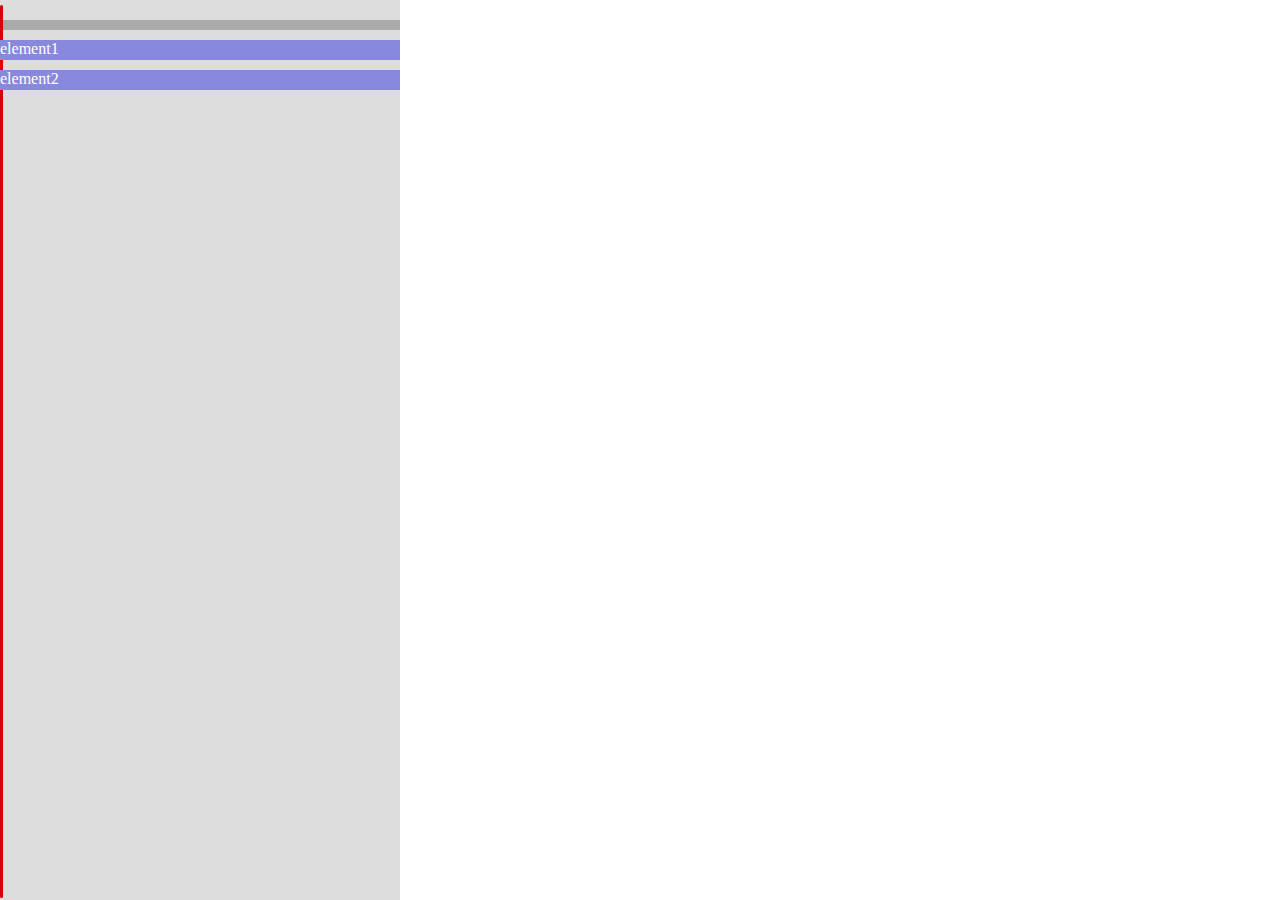
==== timeline/sample.html @ cbff1c0f "Add timeline sample" ====
<!DOCTYPE html>
<html>
 <head>
  <meta charset="utf-8">
  <meta name="viewport" content="width=device-width">
  <title>Animation Layer Timeline sample</title>
  <link rel="stylesheet" href="timeline.css" type="text/css"/>
  <script src="timeline.js"></script>
 </head>
 <body>
  <!-- This container included timeline and animation layers -->
  <div class="container" id="scrubber"></div>
 </body>
</html>
---- timeline/timeline.css ----
.container {
  background: #DDD;
  height: 100%;
  left: 0;
  margin: 0;
  padding: 0;
  position: absolute;
  top: 0;
  width: 400px;
}

.line {
  background: #aaa;
  height: 10px;
  position: relative;
  top: 20px;
  width: 100%;
}

.scrubber {
  background: #D00;
  border-radius: 3px;
  left: 0%;
  position: absolute;
  top: -15px; /* -0.5 x (.line height - .toggle height) */
  width: 3px;
  -webkit-transform: translateZ(0);
  cursor: col-resize;
}

.layer {
  position: absolute;
  background: #00D;
  height: 20px;
  width: 100%;
  top: 40px;
  color: white;
}

.elementLayer {
  position: absolute;
  background: #88D;
  height: 20px;
  width: 100%;
  top: 40px;
  color: white;
}

.groupLayer {
  position: absolute;
  background: #8D8;
  height: 20px;
  width: 100%;
  top: 40px;
  color: white;
}
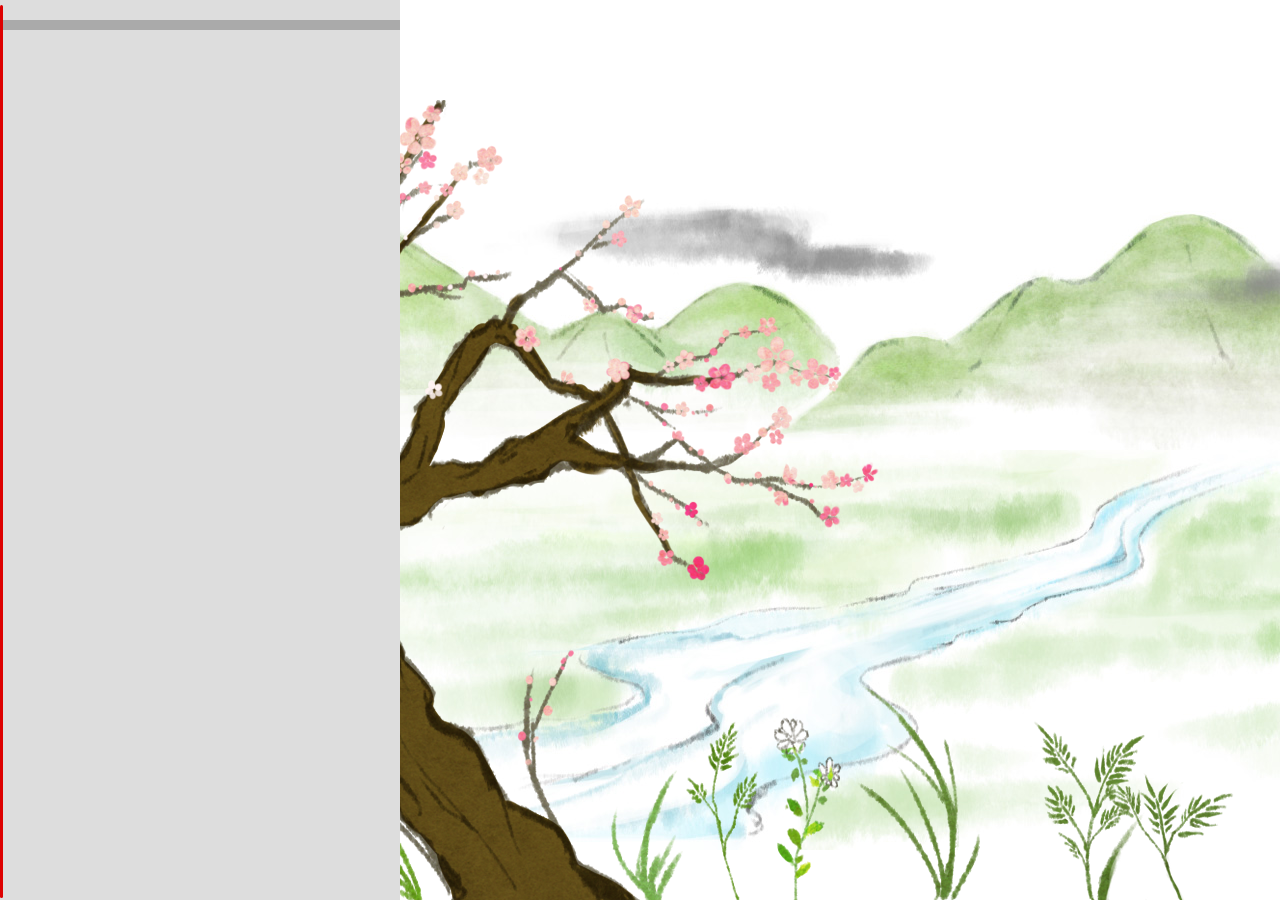
==== commit 3936a642: "merge for Daisuke's Demo" ====
--- a/timeline/sample.html
+++ b/timeline/sample.html
@@ -4,11 +4,28 @@
   <meta charset="utf-8">
   <meta name="viewport" content="width=device-width">
   <title>Animation Layer Timeline sample</title>
+  <link rel="stylesheet" href="sample.css" type="text/css"/>
   <link rel="stylesheet" href="timeline.css" type="text/css"/>
   <script src="timeline.js"></script>
+  <script src="sample.js"></script>
  </head>
  <body>
-  <!-- This container included timeline and animation layers -->
+  <main>
+      <section id="background">
+        <div class="left"></div>
+        <div class="right"></div>
+      </section>
+      <section id="middleground">
+        <div class="left"></div>
+        <div class="right"></div>
+      </section>
+      <section id="foreground">
+        <div class="left"></div>
+        <div class="right"></div>
+      </section>
+  </main>
+    <!-- This container included timeline and animation layers -->
   <div class="container" id="scrubber"></div>
+
  </body>
 </html>
--- a/timeline/sample.css
+++ b/timeline/sample.css
@@ -0,0 +1,36 @@
+section {
+  position: absolute;
+  left: 0;
+  top: 0;
+  overflow: hidden;
+  width: 100%;
+  height: 100vh;
+  will-change: transform;
+}
+
+section div {
+  position: absolute;
+  left: 0;
+  background-repeat: repeat-x;
+}
+
+#background div {
+  background-image: url(images/layer1.jpg);
+  bottom: 450px;
+  width: 1524px;
+  height: 279px;
+}
+
+#middleground div {
+  background-image: url(images/layer2.jpg);
+  bottom: 50px;
+  width: 1832px;
+  height: 400px;
+}
+
+#foreground div {
+  background-image: url(images/layer3.png);
+  bottom: 0;
+  width: 2048px;
+  height: 800px;
+}--- a/timeline/timeline.css
+++ b/timeline/timeline.css
@@ -54,3 +54,12 @@
   top: 40px;
   color: white;
 }
+
+.animationLayer {
+  position: absolute;
+  background: #D88;
+  height: 20px;
+  width: 100%;
+  top: 40px;
+  color: white;
+}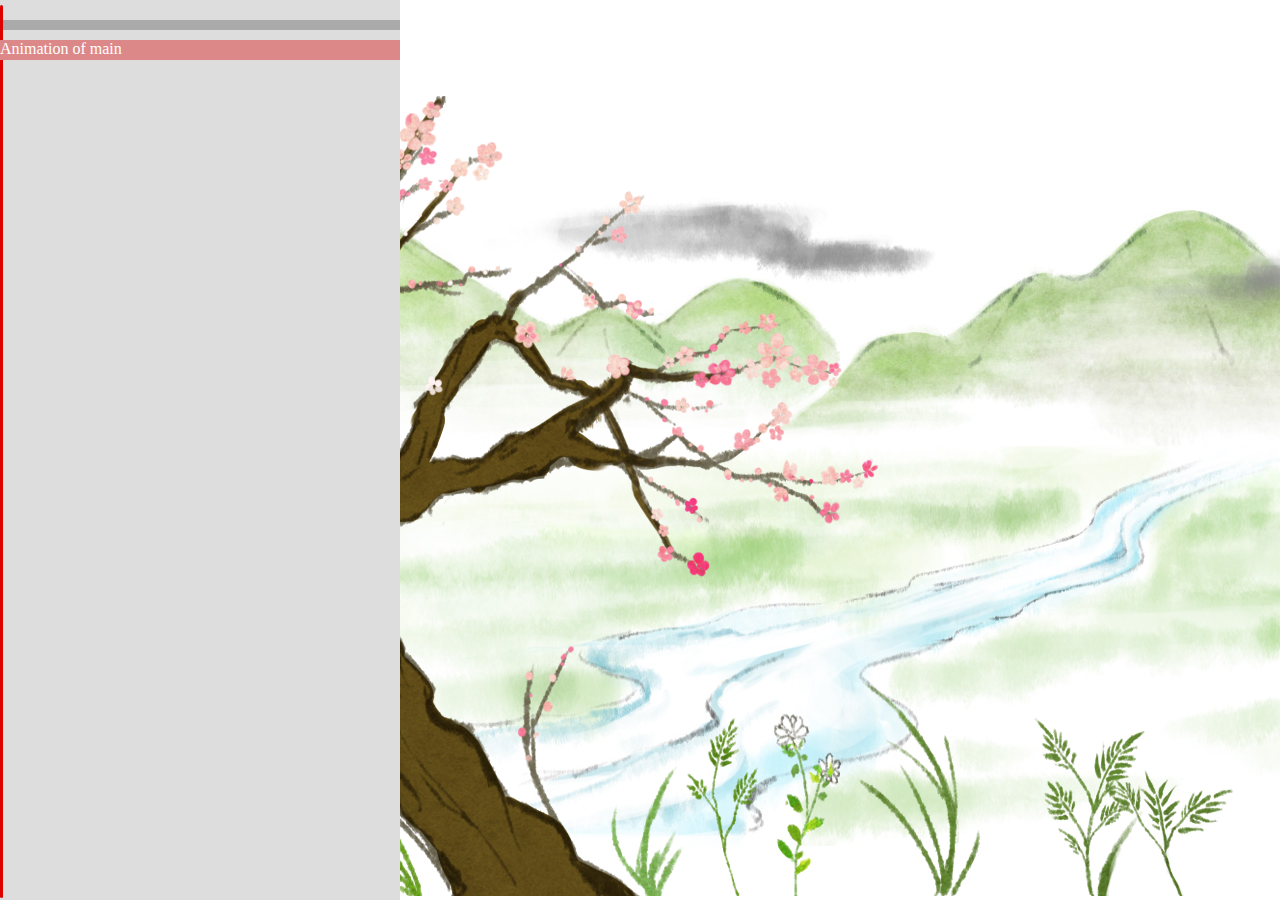
==== commit 1606ddda: "Apply the daisuke's demo" ====
--- a/timeline/sample.html
+++ b/timeline/sample.html
@@ -4,26 +4,21 @@
   <meta charset="utf-8">
   <meta name="viewport" content="width=device-width">
   <title>Animation Layer Timeline sample</title>
-  <link rel="stylesheet" href="sample.css" type="text/css"/>
   <link rel="stylesheet" href="timeline.css" type="text/css"/>
+  <link rel="stylesheet" href="main.css">
+  <script src="define.js"></script>
+  <script src="main.js"></script>
   <script src="timeline.js"></script>
-  <script src="sample.js"></script>
  </head>
- <body>
-  <main>
+ <body role="document">
+    <main>
       <section id="background">
-        <div class="left"></div>
-        <div class="right"></div>
       </section>
       <section id="middleground">
-        <div class="left"></div>
-        <div class="right"></div>
       </section>
       <section id="foreground">
-        <div class="left"></div>
-        <div class="right"></div>
       </section>
-  </main>
+    </main>
     <!-- This container included timeline and animation layers -->
   <div class="container" id="scrubber"></div>
 
--- a/timeline/main.css
+++ b/timeline/main.css
@@ -0,0 +1,37 @@
+main {
+  width: 100%;
+  height: 100vh;
+}
+
+section {
+  position: absolute;
+  left: 0;
+  will-change: transform;
+}
+
+#background {
+  bottom: 450px;
+}
+
+#middleground {
+  bottom: 50px;
+}
+
+#foreground {
+  bottom: 0px;
+}
+
+#background iframe {
+  width: 1524px;
+  height: 279px;
+}
+
+#middleground iframe {
+  width: 1832px;
+  height: 400px;
+}
+
+#foreground iframe {
+  width: 2048px;
+  height: 800px;
+}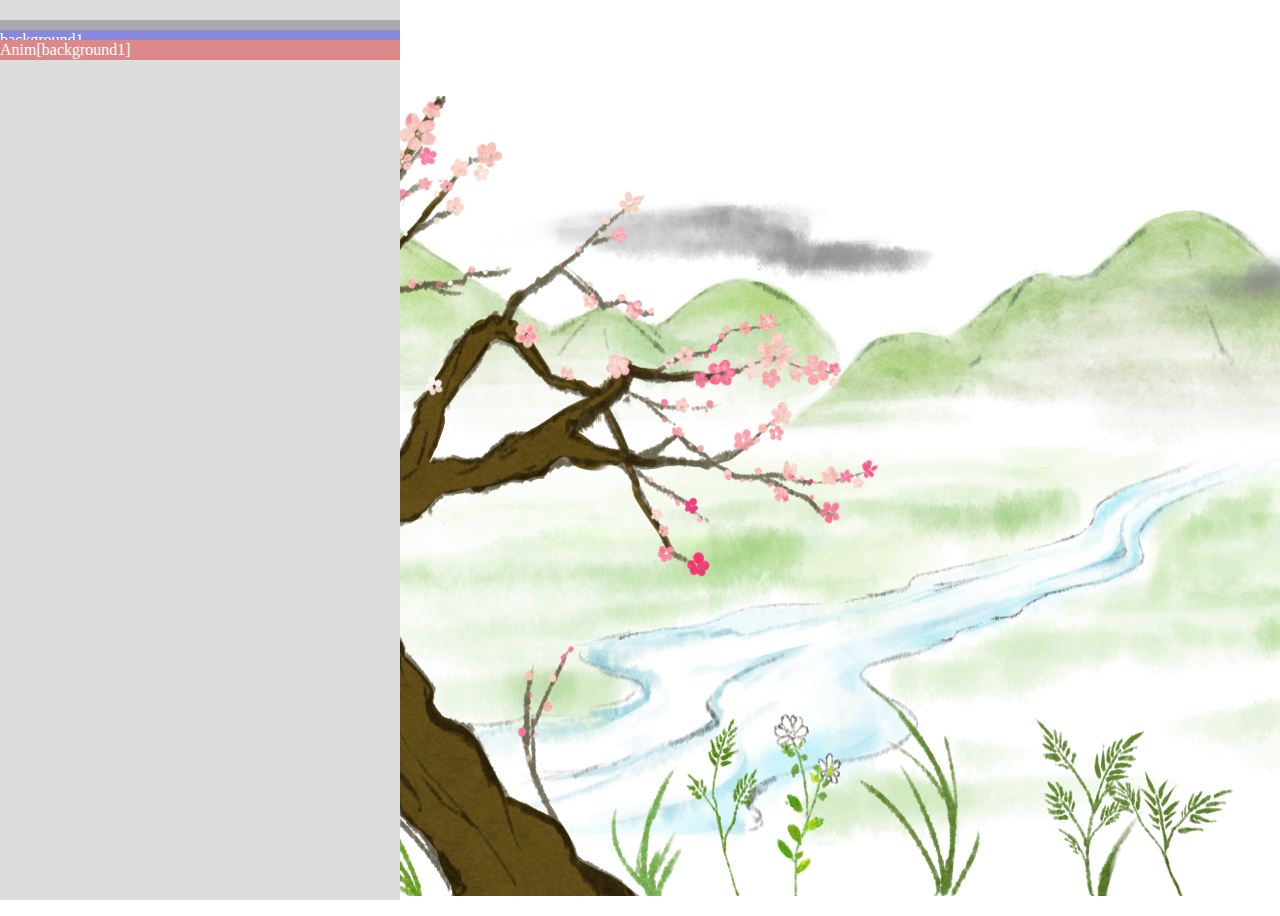
==== commit be463420: "catch up with butterfly" ====
--- a/timeline/sample.html
+++ b/timeline/sample.html
@@ -16,6 +16,8 @@
       </section>
       <section id="middleground">
       </section>
+      <section id="playground">
+      </section>
       <section id="foreground">
       </section>
     </main>
--- a/timeline/timeline.css
+++ b/timeline/timeline.css
@@ -26,15 +26,7 @@
   width: 3px;
   -webkit-transform: translateZ(0);
   cursor: col-resize;
-}
-
-.layer {
-  position: absolute;
-  background: #00D;
-  height: 20px;
-  width: 100%;
-  top: 40px;
-  color: white;
+  z-index:999;
 }
 
 .elementLayer {
@@ -44,22 +36,15 @@
   width: 100%;
   top: 40px;
   color: white;
+  line-height: 20px;
 }
 
-.groupLayer {
-  position: absolute;
-  background: #8D8;
-  height: 20px;
-  width: 100%;
-  top: 40px;
-  color: white;
-}
-
-.animationLayer {
+.effectLayer {
   position: absolute;
   background: #D88;
   height: 20px;
   width: 100%;
   top: 40px;
   color: white;
+  line-height: 20px;
 }--- a/timeline/main.css
+++ b/timeline/main.css
@@ -7,6 +7,7 @@
   position: absolute;
   left: 0;
   will-change: transform;
+  width: 100%;
 }
 
 #background {
@@ -21,17 +22,22 @@
   bottom: 0px;
 }
 
+section iframe {
+  width: 100%;
+}
+
 #background iframe {
-  width: 1524px;
   height: 279px;
 }
 
 #middleground iframe {
-  width: 1832px;
   height: 400px;
 }
 
+#playground iframe {
+  height: 100vh;
+}
+
 #foreground iframe {
-  width: 2048px;
   height: 800px;
 }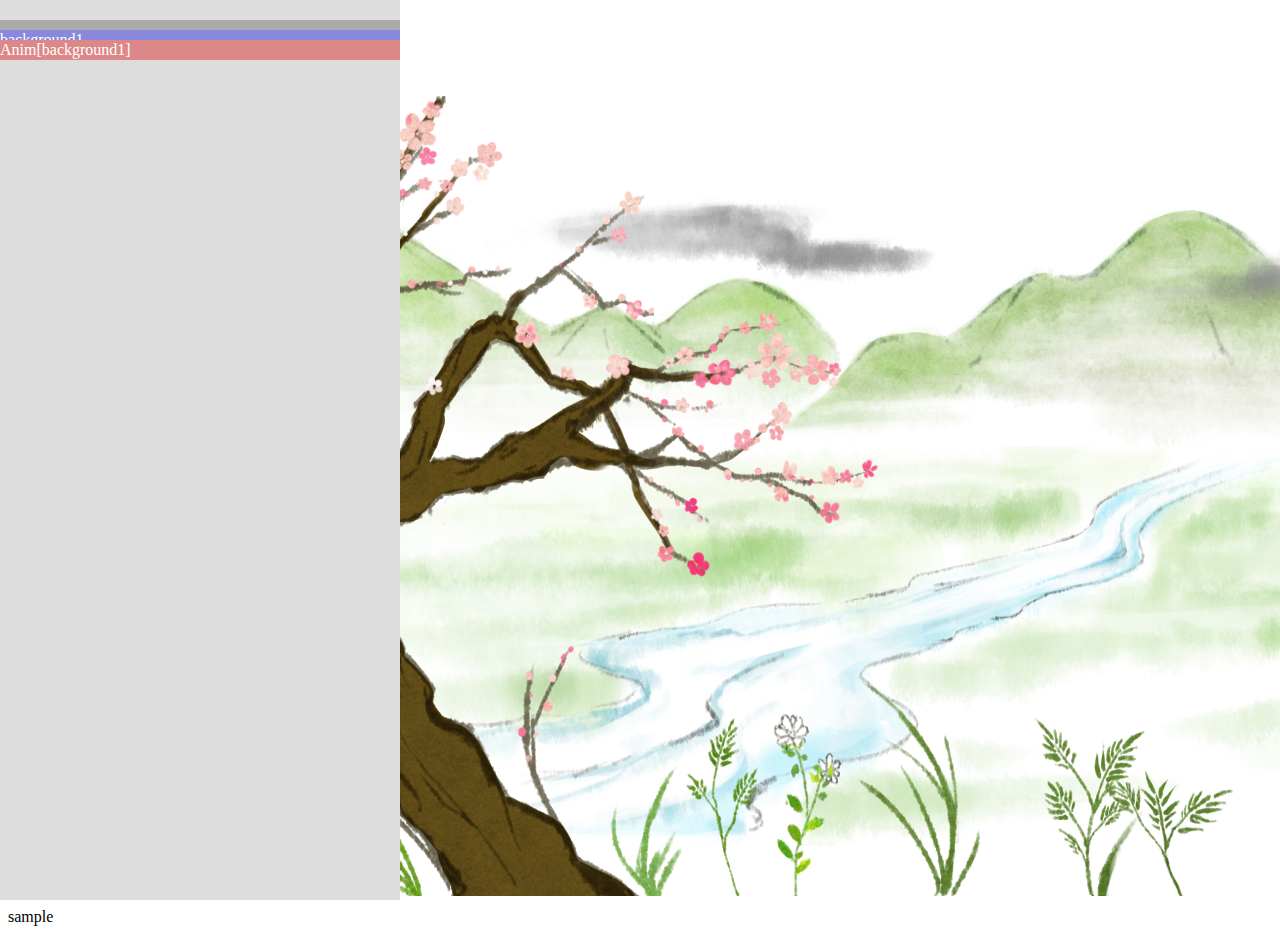
==== commit 13830760: "add butterfly timeline" ====
--- a/timeline/sample.html
+++ b/timeline/sample.html
@@ -16,13 +16,11 @@
       </section>
       <section id="middleground">
       </section>
-      <section id="playground">
-      </section>
       <section id="foreground">
       </section>
     </main>
     <!-- This container included timeline and animation layers -->
   <div class="container" id="scrubber"></div>
-
+  <div>sample</div>
  </body>
 </html>
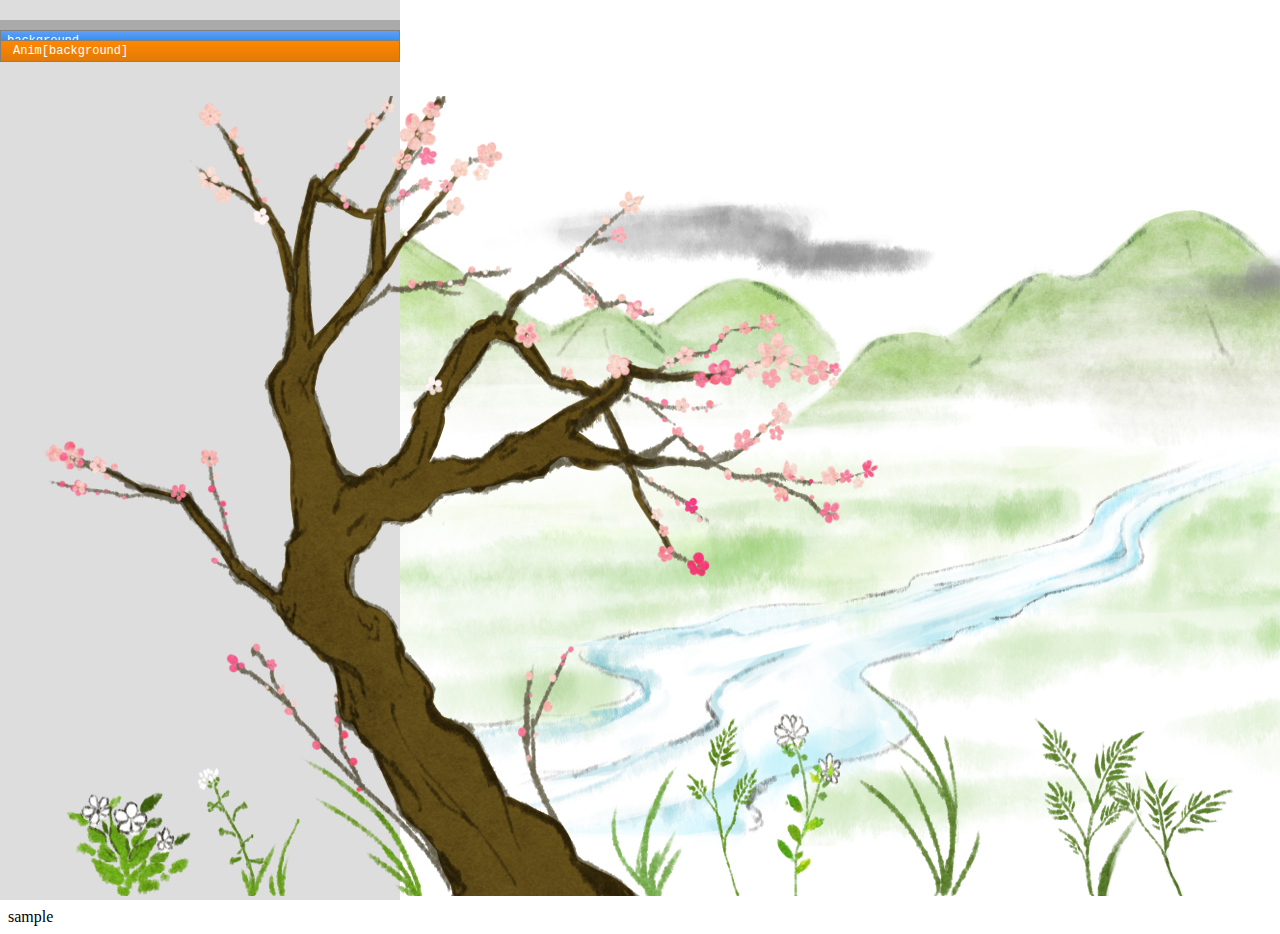
==== commit 31e1adf5: "add resizable" ====
--- a/timeline/sample.html
+++ b/timeline/sample.html
@@ -5,7 +5,11 @@
   <meta name="viewport" content="width=device-width">
   <title>Animation Layer Timeline sample</title>
   <link rel="stylesheet" href="timeline.css" type="text/css"/>
-  <link rel="stylesheet" href="main.css">
+  <link rel="stylesheet" href="main.css"/>
+  <link rel="stylesheet" href="jquery-ui.min.css"/>
+
+  <script src="jquery.js"></script>
+  <script src="jquery-ui.min.js"></script>
   <script src="define.js"></script>
   <script src="main.js"></script>
   <script src="timeline.js"></script>
--- a/timeline/timeline.css
+++ b/timeline/timeline.css
@@ -7,6 +7,7 @@
   position: absolute;
   top: 0;
   width: 400px;
+  visibility:visible;
 }
 
 .line {
@@ -31,20 +32,28 @@
 
 .elementLayer {
   position: absolute;
-  background: #88D;
+  background: linear-gradient(to bottom, #649ef6 0%,#0081ef 100%);
   height: 20px;
-  width: 100%;
+  width: calc(100% - 2px - 0.5em);
   top: 40px;
   color: white;
   line-height: 20px;
+  border: gray 1px solid;
+  font-size: 12px;
+  font-family: monospace;
+  padding-left: 0.5em;
 }
 
 .effectLayer {
   position: absolute;
-  background: #D88;
+  background: linear-gradient(to bottom, #ff8700 0%,#e17b08 100%);
   height: 20px;
-  width: 100%;
+  width: calc(100% - 2px - 1em);
   top: 40px;
   color: white;
   line-height: 20px;
+  border: gray 1px solid;
+  font-size: 12px;
+  font-family: monospace;
+  padding-left: 1em;
 }--- a/timeline/main.css
+++ b/timeline/main.css
@@ -20,6 +20,7 @@
 
 #foreground {
   bottom: 0px;
+  z-index: 998;
 }
 
 section iframe {
